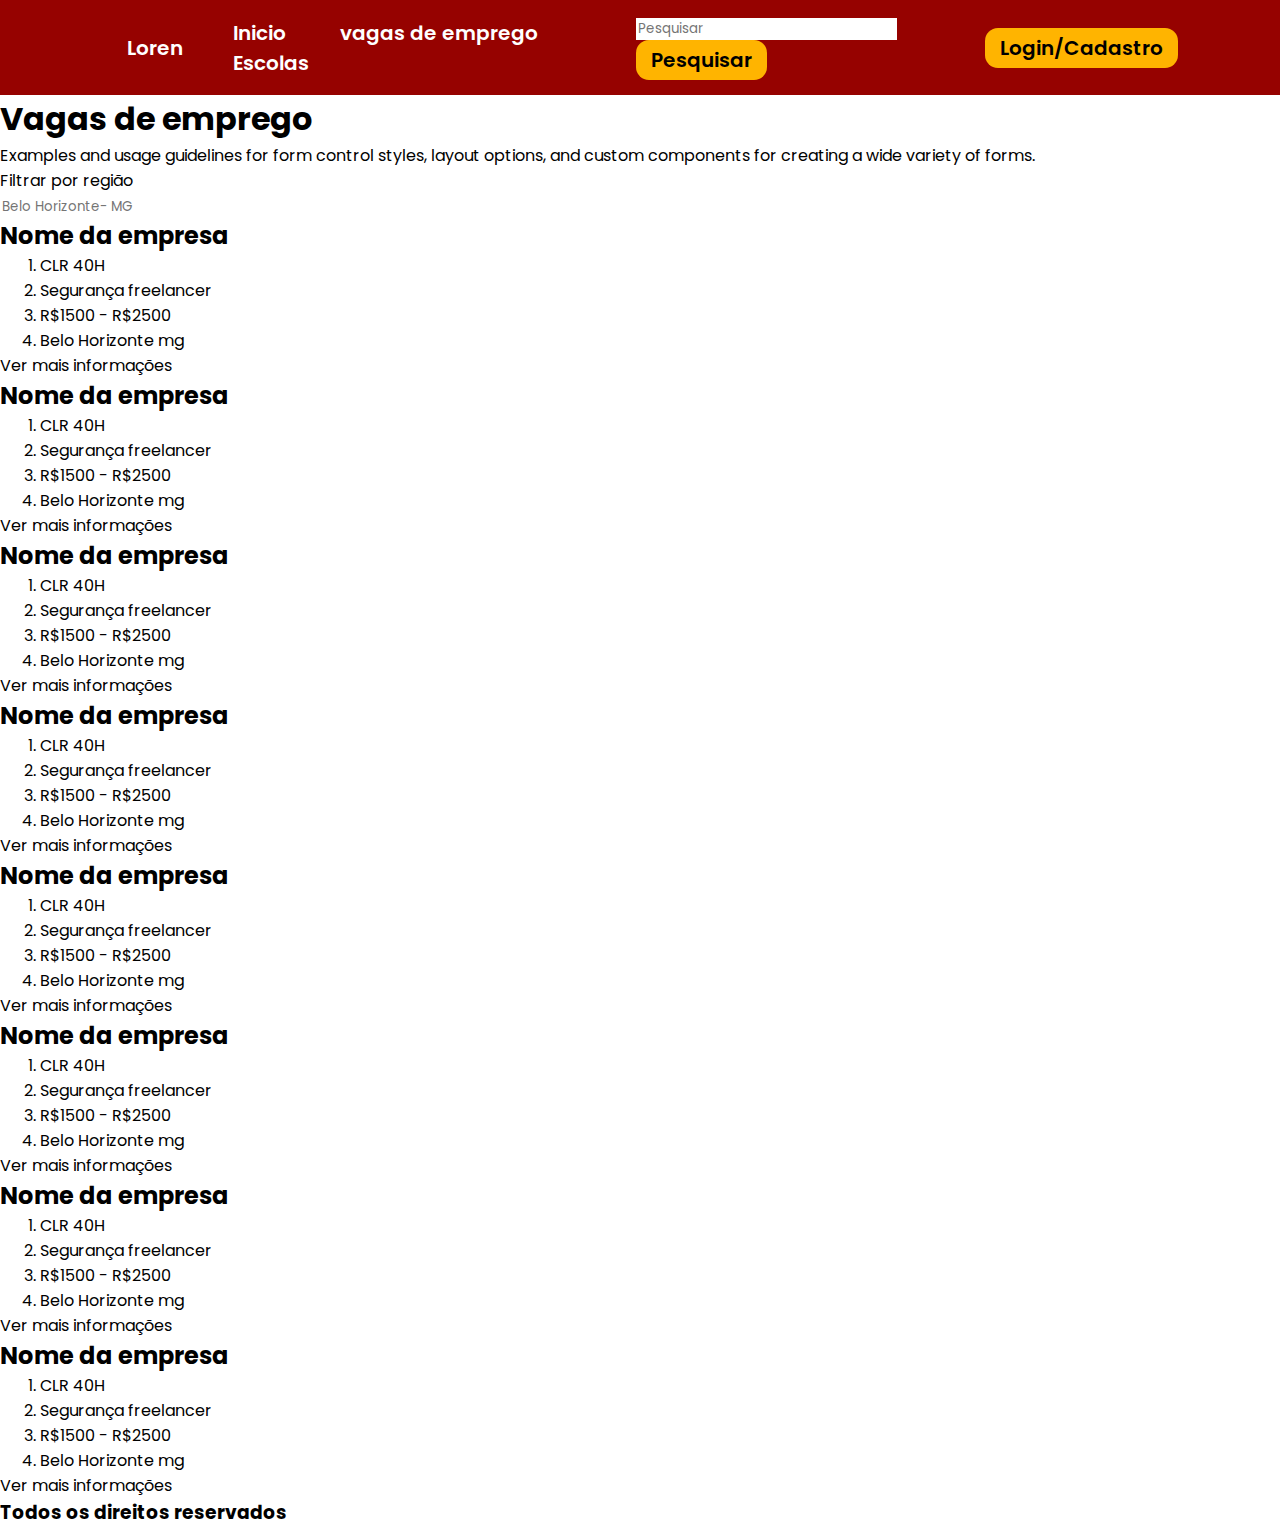
==== index.html @ 33391e1c "Template Puc, inicio do codigo" ====
<!DOCTYPE html>
<html lang="pt-br">
<head>
  <meta charset="UTF-8">
  <meta http-equiv="X-UA-Compatible" content="IE=edge">
  <meta name="viewport" content="width=device-width, initial-scale=1.0">
  <meta name="author" content="Ramon Vicente">
  <meta name="description" content="Template do projeto para o curso de sistemas na PUC minas">
  <link rel="stylesheet" href="style.css">

  <title>Bombeiros MG</title>
</head>
<body>
  <header class="cabeçalho">
      <a id="name" href="https://www.google.com">Loren</a>
    <nav class="geral-nav">
      <a class="iten-nav" href="https://www.google.com">Inicio</a>
      <a class="iten-nav" href="https://www.google.com">vagas de emprego</a>
      <a class="iten-nav" href="https://www.google.com">Escolas</a>
    </nav>
    <div id="search-box">
      <input id="searchImput" type="text" placeholder="Pesquisar">
      <button id="serarchButton">Pesquisar</button>
    </div>
      <button id="Botão-cadastro">Login/Cadastro</button>
  </header>

 <!--contéudo principal com os anuncios-->
<main>
<div class="titulo">
  <h1>Vagas de emprego</h1>
  <p>Examples and usage guidelines for form control styles, layout options, and custom components for creating a wide variety of forms.</p>
</div>
<div class="filtro">
  <p>Filtrar por região</p>
  <input type="text" placeholder="Belo Horizonte- MG">
</div>

<!-- Divs com os blocos de anuncios-->
<section class="anuncios-topo">
  <!--Até esse momento todas as divs são identicas-->
  <!--Div de vaga 1-->
  <div class="anuncio-vaga">
    <h2>Nome da empresa</h2>
    <ol>
      <li>CLR 40H</li>
      <li>Segurança freelancer</li>
      <li>R$1500 - R$2500</li>
      <li>Belo Horizonte mg</li>
    </ol>
    <p>Ver mais informações</p>
  </div>
      <!--Div de vaga 2-->
      <div class="anuncio-vaga">
        <h2>Nome da empresa</h2>
        <ol>
          <li>CLR 40H</li>
          <li>Segurança freelancer</li>
          <li>R$1500 - R$2500</li>
          <li>Belo Horizonte mg</li>
        </ol>
        <p>Ver mais informações</p>
      </div>
            <!--Div de vaga 3-->
            <div class="anuncio-vaga">
              <h2>Nome da empresa</h2>
              <ol>
                <li>CLR 40H</li>
                <li>Segurança freelancer</li>
                <li>R$1500 - R$2500</li>
                <li>Belo Horizonte mg</li>
              </ol>
              <p>Ver mais informações</p>
            </div>
                 <!--Div de vaga 4-->
                <div class="anuncio-vaga">
                  <h2>Nome da empresa</h2>
                  <ol>
                    <li>CLR 40H</li>
                    <li>Segurança freelancer</li>
                    <li>R$1500 - R$2500</li>
                    <li>Belo Horizonte mg</li>
                  </ol>
                  <p>Ver mais informações</p>
                </div>
          </section>
          <section class="anuncios-boton">
              <!--Div de vaga 1-->
  <div class="anuncio-vaga">
    <h2>Nome da empresa</h2>
    <ol>
      <li>CLR 40H</li>
      <li>Segurança freelancer</li>
      <li>R$1500 - R$2500</li>
      <li>Belo Horizonte mg</li>
    </ol>
    <p>Ver mais informações</p>
  </div>
      <!--Div de vaga 2-->
      <div class="anuncio-vaga">
        <h2>Nome da empresa</h2>
        <ol>
          <li>CLR 40H</li>
          <li>Segurança freelancer</li>
          <li>R$1500 - R$2500</li>
          <li>Belo Horizonte mg</li>
        </ol>
        <p>Ver mais informações</p>
      </div>
            <!--Div de vaga 3-->
            <div class="anuncio-vaga">
              <h2>Nome da empresa</h2>
              <ol>
                <li>CLR 40H</li>
                <li>Segurança freelancer</li>
                <li>R$1500 - R$2500</li>
                <li>Belo Horizonte mg</li>
              </ol>
              <p>Ver mais informações</p>
            </div>
                 <!--Div de vaga 4-->
                <div class="anuncio-vaga">
                  <h2>Nome da empresa</h2>
                  <ol>
                    <li>CLR 40H</li>
                    <li>Segurança freelancer</li>
                    <li>R$1500 - R$2500</li>
                    <li>Belo Horizonte mg</li>
                  </ol>
                  <p>Ver mais informações</p>
                </div>
          </section>
</main>
<footer>
  <h3>Todos os direitos reservados</h3>
</footer>
  
</body>
</html>
---- style.css ----
/* Font links */

@import url('https://fonts.googleapis.com/css2?family=Poppins:ital,wght@0,300;0,600;0,700;1,200;1,300;1,500;1,600&display=swap');

/* reset*/
* {
  margin: 0;
  border: 0;
  box-sizing: border-box;
  font-family: 'Poppins', sans-serif;
}

h1 {
  font-family: 'Poppins', sans-serif;
  font-weight: bold;
}

/*Inicio cabeçalho*/

.cabeçalho {
  background: rgb(150, 02, 00);
  display: flex;
  justify-content: space-between;
  align-items: center;
  padding: 15px 8%;
}

.geral-nav {
  padding: 0, 15px;
}

/*Nome da pagina*/
#name {
  font-size: 20px;
  color: white;
  padding: 0 25px;
  font-weight: 600;
  text-decoration: none;
}

/*itens do menu*/
.iten-nav {
  font-size: 20px;
  color: white;
  padding: 0 25px;
  font-weight: 600;
  text-decoration: none;
}


.iten-nav:hover {
  color: rgb(252, 255, 162);
  text-decoration: none;
}

/*Buttons*/

button {
  font-size: 20px;
  font-weight: 600;
  background-color: #ffb400;
  border-radius: 13px;
  padding: 5px 15px;
}

button:hover {
  font-weight: 600;
  background-color: #fdcc5a;
  border-radius: 13px;
  padding: 7px 15px;
}
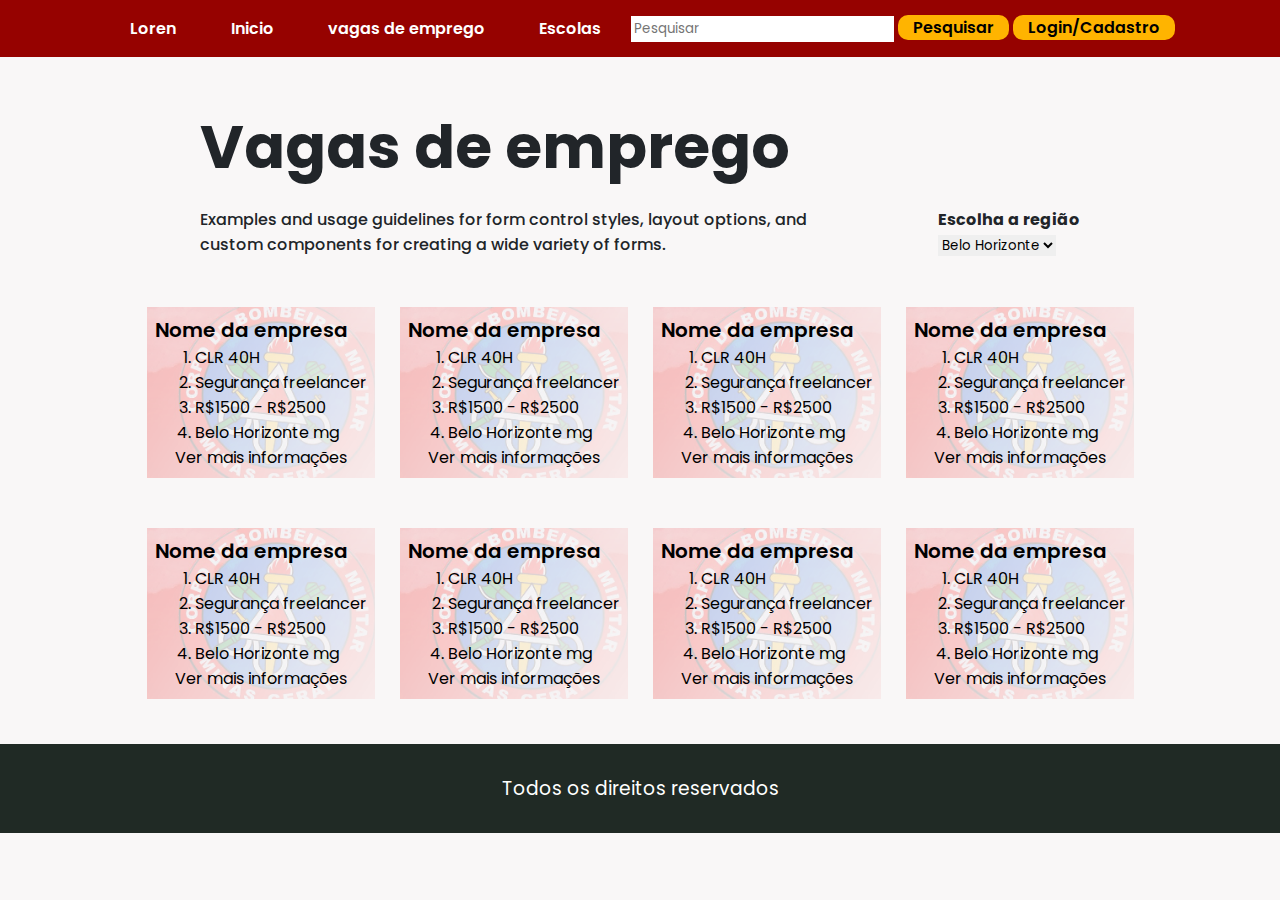
==== commit 26c65913: "Atualizações no css" ====
--- a/index.html
+++ b/index.html
@@ -19,27 +19,35 @@
       <a class="iten-nav" href="https://www.google.com">Escolas</a>
     </nav>
     <div id="search-box">
-      <input id="searchImput" type="text" placeholder="Pesquisar">
-      <button id="serarchButton">Pesquisar</button>
+      <input id="searchImput" type="text" placeholder="Pesquisar" maxlength="14">
+      <button id="searchButton">Pesquisar</button>
+      <a href="Login.html"><button>Login/Cadastro</button></a>
     </div>
-      <button id="Botão-cadastro">Login/Cadastro</button>
   </header>
 
- <!--contéudo principal com os anuncios-->
+ <!--Main content "Jobs posters"-->
 <main>
-<div class="titulo">
-  <h1>Vagas de emprego</h1>
-  <p>Examples and usage guidelines for form control styles, layout options, and custom components for creating a wide variety of forms.</p>
-</div>
-<div class="filtro">
-  <p>Filtrar por região</p>
-  <input type="text" placeholder="Belo Horizonte- MG">
-</div>
+  <div class="titulos-geral">
+        <div class="titulo">
+          <h1>Vagas de emprego</h1>
+          <p>Examples and usage guidelines for form control styles, layout options, and<br> custom components for creating a wide variety of forms.</p>
+        </div>
+        <div class="filtro">
+          <label for="region">Escolha a região</label><br>
+                <select id="região" name="local">
+                      <option value="Belo Horizonte">Belo Horizonte</option>
+                      <option value="Caratinga">Caratinga</option>
+                      <option value="Sapucaia">Sapucaia</option>
+                      <option value="Dom modesto">Dom modesto</option>
+                </select>
+        </div>
+  </div>
+  
 
-<!-- Divs com os blocos de anuncios-->
+<!-- Divs with posters-->
 <section class="anuncios-topo">
-  <!--Até esse momento todas as divs são identicas-->
-  <!--Div de vaga 1-->
+  <!--For now all the Divs will be the same-->
+  <!--Div poster 1-->
   <div class="anuncio-vaga">
     <h2>Nome da empresa</h2>
     <ol>
@@ -50,7 +58,7 @@
     </ol>
     <p>Ver mais informações</p>
   </div>
-      <!--Div de vaga 2-->
+      <!--Div poster 2-->
       <div class="anuncio-vaga">
         <h2>Nome da empresa</h2>
         <ol>
@@ -61,7 +69,7 @@
         </ol>
         <p>Ver mais informações</p>
       </div>
-            <!--Div de vaga 3-->
+            <!--Div poster 3-->
             <div class="anuncio-vaga">
               <h2>Nome da empresa</h2>
               <ol>
@@ -72,7 +80,7 @@
               </ol>
               <p>Ver mais informações</p>
             </div>
-                 <!--Div de vaga 4-->
+                 <!--Div poster 4-->
                 <div class="anuncio-vaga">
                   <h2>Nome da empresa</h2>
                   <ol>
@@ -84,8 +92,10 @@
                   <p>Ver mais informações</p>
                 </div>
           </section>
+
+          <!--Botton section-->
           <section class="anuncios-boton">
-              <!--Div de vaga 1-->
+              <!--Div poster 1-->
   <div class="anuncio-vaga">
     <h2>Nome da empresa</h2>
     <ol>
@@ -96,7 +106,7 @@
     </ol>
     <p>Ver mais informações</p>
   </div>
-      <!--Div de vaga 2-->
+      <!--Div poster 2-->
       <div class="anuncio-vaga">
         <h2>Nome da empresa</h2>
         <ol>
@@ -107,7 +117,7 @@
         </ol>
         <p>Ver mais informações</p>
       </div>
-            <!--Div de vaga 3-->
+            <!--Div poster 3-->
             <div class="anuncio-vaga">
               <h2>Nome da empresa</h2>
               <ol>
@@ -118,7 +128,7 @@
               </ol>
               <p>Ver mais informações</p>
             </div>
-                 <!--Div de vaga 4-->
+                 <!--Div poster 4-->
                 <div class="anuncio-vaga">
                   <h2>Nome da empresa</h2>
                   <ol>
--- a/style.css
+++ b/style.css
@@ -10,17 +10,26 @@
   font-family: 'Poppins', sans-serif;
 }
 
+body {
+  background-color: rgb(249, 247, 247);
+}
+
+main {
+  margin: 0 15vh 0 15vh;
+
+}
+
 h1 {
   font-family: 'Poppins', sans-serif;
   font-weight: bold;
 }
 
-/*Inicio cabeçalho*/
+/*Header beggin*/
 
 .cabeçalho {
   background: rgb(150, 02, 00);
   display: flex;
-  justify-content: space-between;
+  justify-content: space-around;
   align-items: center;
   padding: 15px 8%;
 }
@@ -29,18 +38,29 @@
   padding: 0, 15px;
 }
 
-/*Nome da pagina*/
+#search-box {
+  position: relative;
+
+
+}
+
+#searchImput {
+  padding: 3px;
+  margin: auto;
+}
+
+/*Page name*/
 #name {
-  font-size: 20px;
+  font-size: 16px;
   color: white;
   padding: 0 25px;
   font-weight: 600;
   text-decoration: none;
 }
 
-/*itens do menu*/
+/*Nav itens*/
 .iten-nav {
-  font-size: 20px;
+  font-size: 16px;
   color: white;
   padding: 0 25px;
   font-weight: 600;
@@ -51,21 +71,103 @@
 .iten-nav:hover {
   color: rgb(252, 255, 162);
   text-decoration: none;
+  padding: 0 25px;
 }
 
 /*Buttons*/
 
+
 button {
-  font-size: 20px;
+  font-size: 16px;
   font-weight: 600;
   background-color: #ffb400;
-  border-radius: 13px;
-  padding: 5px 15px;
+  border-radius: 10px;
+  padding: 0px 15px;
 }
 
 button:hover {
   font-weight: 600;
-  background-color: #fdcc5a;
-  border-radius: 13px;
-  padding: 7px 15px;
+  background-color: #f8cd6a;
+}
+
+/*Posters sections*/
+
+.titulos-geral {
+  margin-top: 5vh;
+  margin-bottom: 5vh;
+  display: flex;
+  justify-content: space-around;
+  color: #212529;
+
+}
+
+.titulos-geral h1 {
+  font-size: 60px;
+  flex-direction: row;
+  margin-bottom: 15px;
+
+}
+
+.titulos-geral p {
+  font-size: 16px;
+  font-weight: 500;
+
+}
+
+.filtro {
+  align-self: flex-end;
+}
+
+.filtro label {
+  font-weight: 700;
+
+}
+
+.anuncios-topo {
+  display: flex;
+  justify-content: center;
+  gap: 15px;
+  margin-bottom: 40px;
+
+}
+
+.anuncios-boton {
+  display: flex;
+  justify-content: center;
+  gap: 15px;
+  margin-bottom: 40px;
+}
+
+.anuncio-vaga {
+  padding: 8px;
+  margin: 5px;
+  background-image: url('img/fundinnn.png');
+  background-size: cover;
+}
+
+.anuncio-vaga h2 {
+  font-weight: 600;
+  font-size: 20px;
+}
+
+.anuncio-vaga p {
+  font-size: 16px;
+  text-align: center;
+}
+
+.anuncio-vaga ol {
+  font-size: 16px;
+}
+
+footer {
+  background-color: rgb(32, 42, 37);
+  padding: 30px;
+  text-align: center;
+  color: white;
+}
+
+/* Footer */
+
+footer h3 {
+  font-weight: 400;
 }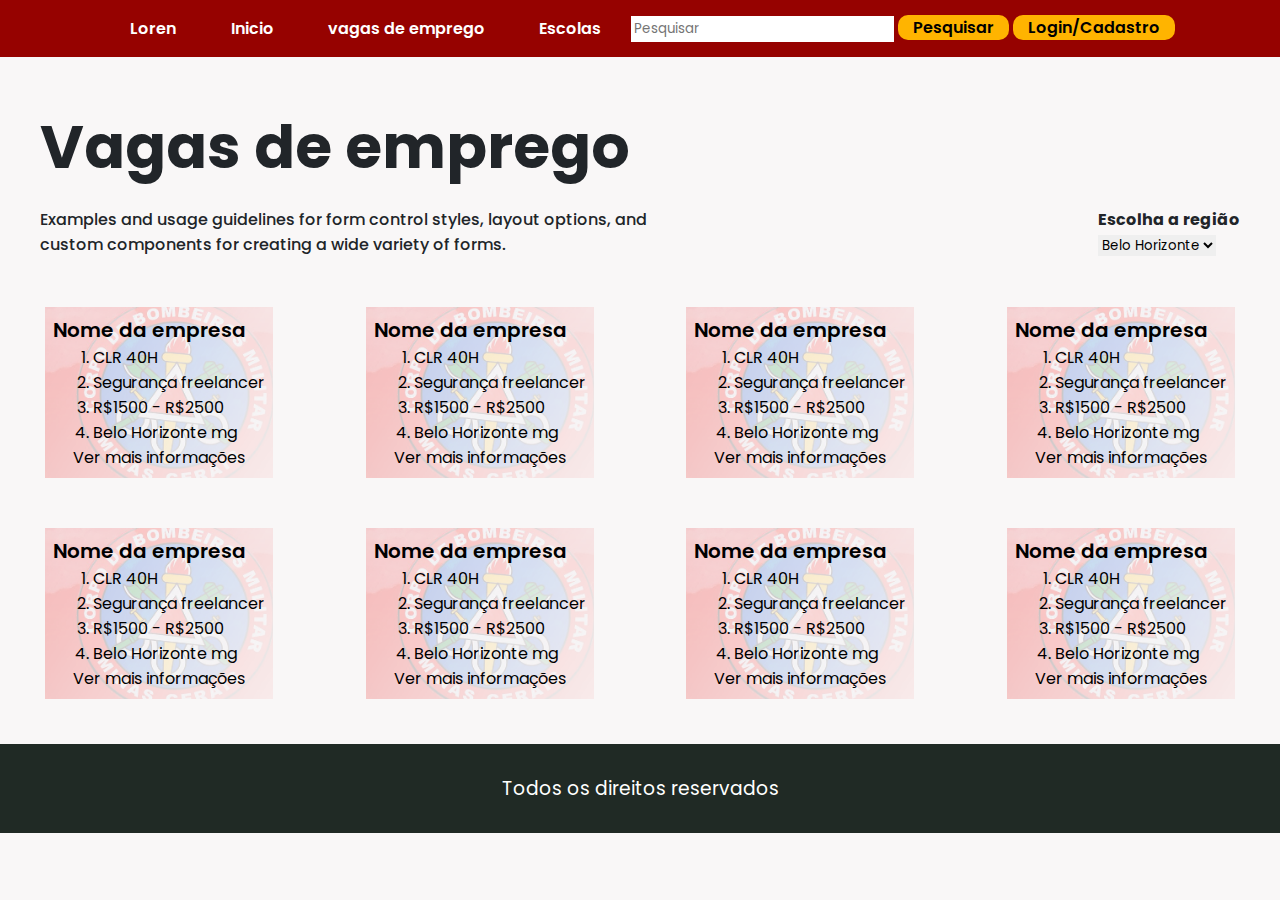
==== commit d42a6757: "some css on login page" ====
--- a/index.html
+++ b/index.html
@@ -12,7 +12,7 @@
 </head>
 <body>
   <header class="cabeçalho">
-      <a id="name" href="https://www.google.com">Loren</a>
+      <a id="page-name" href="https://www.google.com">Loren</a>
     <nav class="geral-nav">
       <a class="iten-nav" href="https://www.google.com">Inicio</a>
       <a class="iten-nav" href="https://www.google.com">vagas de emprego</a>
--- a/style.css
+++ b/style.css
@@ -15,7 +15,8 @@
 }
 
 main {
-  margin: 0 15vh 0 15vh;
+  margin: auto;
+  max-width: 1200px;
 
 }
 
@@ -41,7 +42,6 @@
 #search-box {
   position: relative;
 
-
 }
 
 #searchImput {
@@ -49,8 +49,8 @@
   margin: auto;
 }
 
-/*Page name*/
-#name {
+
+#page-name {
   font-size: 16px;
   color: white;
   padding: 0 25px;
@@ -74,7 +74,7 @@
   padding: 0 25px;
 }
 
-/*Buttons*/
+/*geral Buttons*/
 
 
 button {
@@ -96,14 +96,14 @@
   margin-top: 5vh;
   margin-bottom: 5vh;
   display: flex;
-  justify-content: space-around;
+  justify-content: space-between;
   color: #212529;
+
 
 }
 
 .titulos-geral h1 {
   font-size: 60px;
-  flex-direction: row;
   margin-bottom: 15px;
 
 }
@@ -125,17 +125,19 @@
 
 .anuncios-topo {
   display: flex;
-  justify-content: center;
+  justify-content: space-between;
   gap: 15px;
   margin-bottom: 40px;
+
 
 }
 
 .anuncios-boton {
   display: flex;
-  justify-content: center;
+  justify-content: space-between;
   gap: 15px;
   margin-bottom: 40px;
+
 }
 
 .anuncio-vaga {
@@ -159,6 +161,31 @@
   font-size: 16px;
 }
 
+/* Form */
+
+.forms {
+  background-color: rgb(231, 231, 231);
+  display: flex;
+  justify-content: center;
+  margin: 50px auto;
+  flex-direction: row;
+  width: 500px;
+  height: 700px;
+  border-radius: 2%;
+  padding: 20px;
+  justify-items: left;
+
+}
+
+fieldset {
+  padding: 0;
+}
+
+
+
+
+/* Footer */
+
 footer {
   background-color: rgb(32, 42, 37);
   padding: 30px;
@@ -166,8 +193,6 @@
   color: white;
 }
 
-/* Footer */
-
 footer h3 {
   font-weight: 400;
 }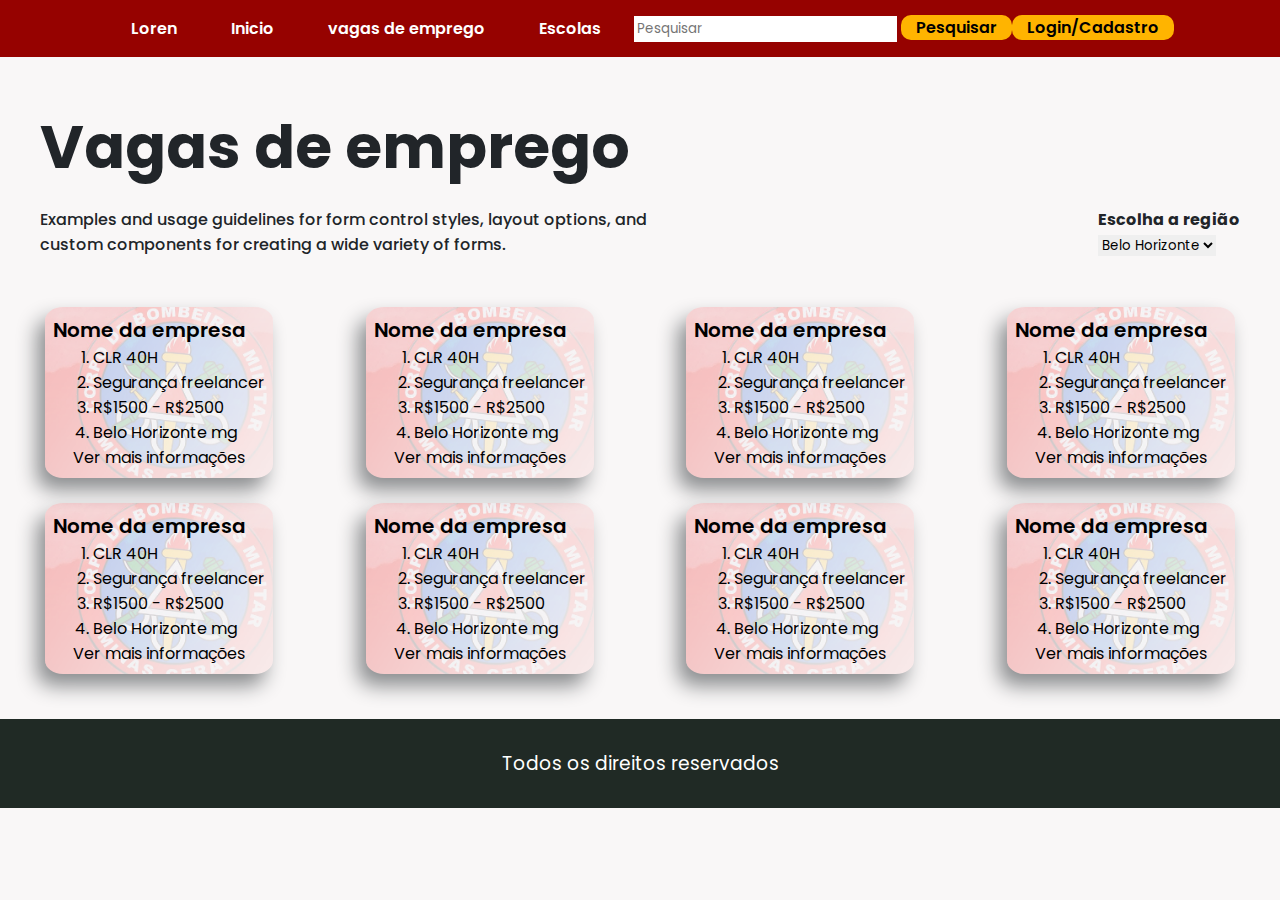
==== commit 015c33c2: "Pequenas alterações" ====
--- a/index.html
+++ b/index.html
@@ -11,30 +11,32 @@
   <title>Bombeiros MG</title>
 </head>
 <body>
-  <header class="cabeçalho">
-      <a id="page-name" href="https://www.google.com">Loren</a>
+  <header class="header">
     <nav class="geral-nav">
-      <a class="iten-nav" href="https://www.google.com">Inicio</a>
-      <a class="iten-nav" href="https://www.google.com">vagas de emprego</a>
-      <a class="iten-nav" href="https://www.google.com">Escolas</a>
+      <a id="page-name" href="./index.html">Loren</a>
+      <a class="iten-nav" href="./index.html">Inicio</a>
+      <a class="iten-nav" href="./index.html">vagas de emprego</a>
+      <a class="iten-nav" href="./index.html">Escolas</a>
     </nav>
-    <div id="search-box">
-      <input id="searchImput" type="text" placeholder="Pesquisar" maxlength="14">
-      <button id="searchButton">Pesquisar</button>
-      <a href="Login.html"><button>Login/Cadastro</button></a>
-    </div>
+      <div id="search-box">
+        <form>
+          <input id="searchImput" type="search" placeholder="Pesquisar" maxlength="14" aria-label="Campo de pesquisa">
+          <button id="searchButton">Pesquisar</button>
+        </form>
+          <a href="Login.html"><button>Login/Cadastro</button></a>
+      </div>
   </header>
 
  <!--Main content "Jobs posters"-->
 <main>
-  <div class="titulos-geral">
-        <div class="titulo">
+  <div class="geral-title">
+        <div class="title">
           <h1>Vagas de emprego</h1>
           <p>Examples and usage guidelines for form control styles, layout options, and<br> custom components for creating a wide variety of forms.</p>
         </div>
-        <div class="filtro">
+        <div class="filter">
           <label for="region">Escolha a região</label><br>
-                <select id="região" name="local">
+                <select id="region" name="local">
                       <option value="Belo Horizonte">Belo Horizonte</option>
                       <option value="Caratinga">Caratinga</option>
                       <option value="Sapucaia">Sapucaia</option>
@@ -45,10 +47,10 @@
   
 
 <!-- Divs with posters-->
-<section class="anuncios-topo">
+<section class="adverts">
   <!--For now all the Divs will be the same-->
   <!--Div poster 1-->
-  <div class="anuncio-vaga">
+  <div class="job-poster">
     <h2>Nome da empresa</h2>
     <ol>
       <li>CLR 40H</li>
@@ -59,7 +61,7 @@
     <p>Ver mais informações</p>
   </div>
       <!--Div poster 2-->
-      <div class="anuncio-vaga">
+      <div class="job-poster">
         <h2>Nome da empresa</h2>
         <ol>
           <li>CLR 40H</li>
@@ -70,7 +72,7 @@
         <p>Ver mais informações</p>
       </div>
             <!--Div poster 3-->
-            <div class="anuncio-vaga">
+            <div class="job-poster">
               <h2>Nome da empresa</h2>
               <ol>
                 <li>CLR 40H</li>
@@ -81,7 +83,7 @@
               <p>Ver mais informações</p>
             </div>
                  <!--Div poster 4-->
-                <div class="anuncio-vaga">
+                <div class="job-poster">
                   <h2>Nome da empresa</h2>
                   <ol>
                     <li>CLR 40H</li>
@@ -91,12 +93,8 @@
                   </ol>
                   <p>Ver mais informações</p>
                 </div>
-          </section>
 
-          <!--Botton section-->
-          <section class="anuncios-boton">
-              <!--Div poster 1-->
-  <div class="anuncio-vaga">
+  <div class="job-poster">
     <h2>Nome da empresa</h2>
     <ol>
       <li>CLR 40H</li>
@@ -107,7 +105,7 @@
     <p>Ver mais informações</p>
   </div>
       <!--Div poster 2-->
-      <div class="anuncio-vaga">
+      <div class="job-poster">
         <h2>Nome da empresa</h2>
         <ol>
           <li>CLR 40H</li>
@@ -118,7 +116,7 @@
         <p>Ver mais informações</p>
       </div>
             <!--Div poster 3-->
-            <div class="anuncio-vaga">
+            <div class="job-poster">
               <h2>Nome da empresa</h2>
               <ol>
                 <li>CLR 40H</li>
@@ -129,7 +127,7 @@
               <p>Ver mais informações</p>
             </div>
                  <!--Div poster 4-->
-                <div class="anuncio-vaga">
+                <div class="job-poster">
                   <h2>Nome da empresa</h2>
                   <ol>
                     <li>CLR 40H</li>
@@ -139,7 +137,8 @@
                   </ol>
                   <p>Ver mais informações</p>
                 </div>
-          </section>
+         </section>
+          
 </main>
 <footer>
   <h3>Todos os direitos reservados</h3>
--- a/style.css
+++ b/style.css
@@ -27,12 +27,13 @@
 
 /*Header beggin*/
 
-.cabeçalho {
+.header {
   background: rgb(150, 02, 00);
   display: flex;
   justify-content: space-around;
   align-items: center;
   padding: 15px 8%;
+  flex-wrap: wrap;
 }
 
 .geral-nav {
@@ -41,7 +42,7 @@
 
 #search-box {
   position: relative;
-
+  display: flex;
 }
 
 #searchImput {
@@ -92,7 +93,7 @@
 
 /*Posters sections*/
 
-.titulos-geral {
+.geral-title {
   margin-top: 5vh;
   margin-bottom: 5vh;
   display: flex;
@@ -102,62 +103,60 @@
 
 }
 
-.titulos-geral h1 {
+.geral-title h1 {
   font-size: 60px;
   margin-bottom: 15px;
 
 }
 
-.titulos-geral p {
+.geral-title p {
   font-size: 16px;
   font-weight: 500;
 
 }
 
-.filtro {
+.filter {
   align-self: flex-end;
+
 }
 
-.filtro label {
+
+.filter label {
   font-weight: 700;
 
 }
 
-.anuncios-topo {
+.adverts {
   display: flex;
   justify-content: space-between;
   gap: 15px;
   margin-bottom: 40px;
+  flex-wrap: wrap;
 
 
 }
 
-.anuncios-boton {
-  display: flex;
-  justify-content: space-between;
-  gap: 15px;
-  margin-bottom: 40px;
 
-}
-
-.anuncio-vaga {
+.job-poster {
   padding: 8px;
   margin: 5px;
   background-image: url('img/fundinnn.png');
   background-size: cover;
+  border-radius: 8%;
+  box-shadow: -8px 12px 20px #8b8d8f;
 }
 
-.anuncio-vaga h2 {
+.job-poster h2 {
   font-weight: 600;
   font-size: 20px;
 }
 
-.anuncio-vaga p {
+.job-poster p {
   font-size: 16px;
   text-align: center;
 }
 
-.anuncio-vaga ol {
+.job-posters ol {
   font-size: 16px;
 }
 
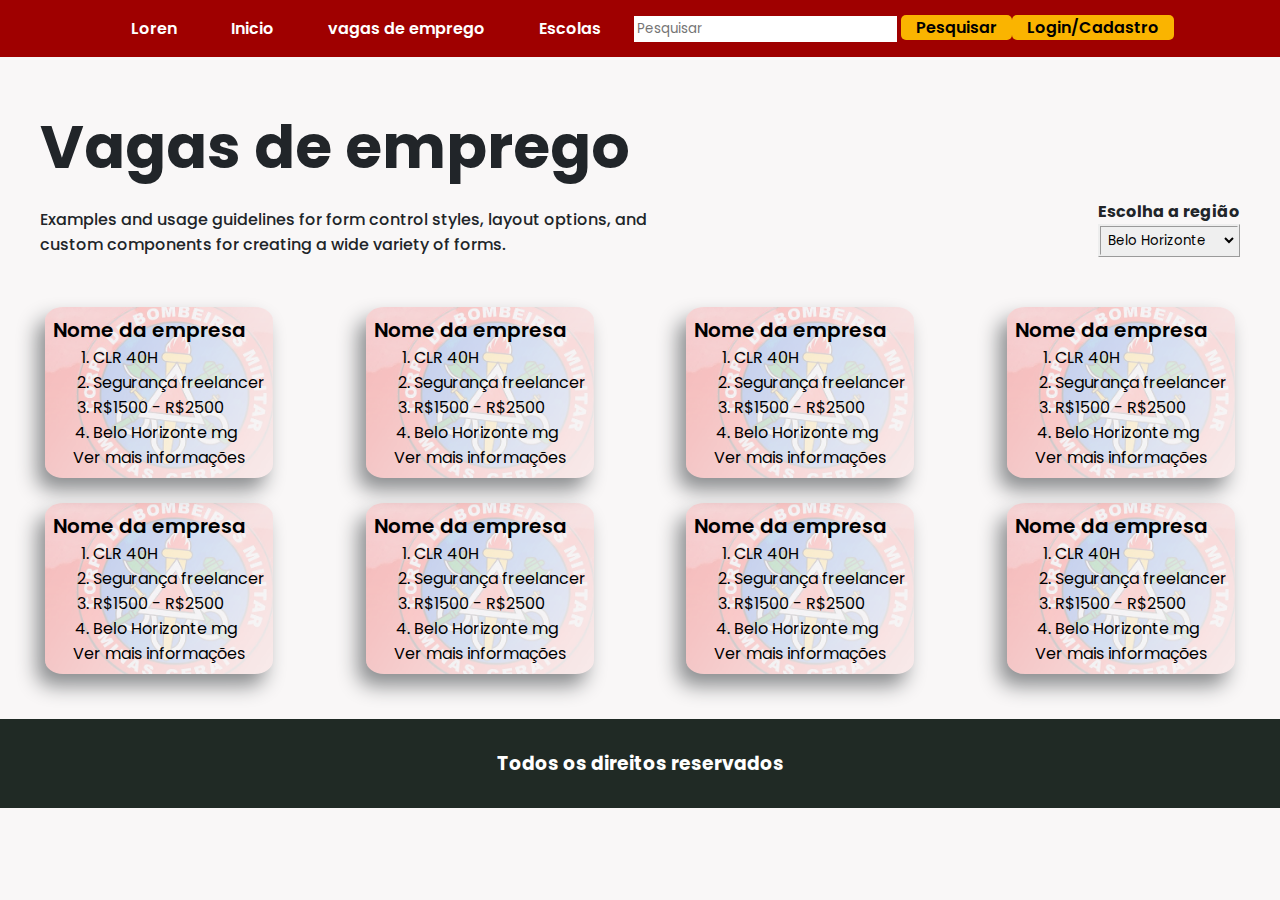
==== commit 78603880: "button" ====
--- a/index.html
+++ b/index.html
@@ -31,7 +31,7 @@
 <main>
   <div class="geral-title">
         <div class="title">
-          <h1>Vagas de emprego</h1>
+          <h1 class="te">Vagas de emprego</h1>
           <p>Examples and usage guidelines for form control styles, layout options, and<br> custom components for creating a wide variety of forms.</p>
         </div>
         <div class="filter">
@@ -45,12 +45,11 @@
         </div>
   </div>
   
-
 <!-- Divs with posters-->
 <section class="adverts">
   <!--For now all the Divs will be the same-->
   <!--Div poster 1-->
-  <div class="job-poster">
+  <div class="job-poster" style="cursor:pointer;" onclick="alert1()">
     <h2>Nome da empresa</h2>
     <ol>
       <li>CLR 40H</li>
@@ -143,6 +142,6 @@
 <footer>
   <h3>Todos os direitos reservados</h3>
 </footer>
-  
+<script src="./javascript.js"></script> 
 </body>
 </html>--- a/style.css
+++ b/style.css
@@ -28,12 +28,12 @@
 /*Header beggin*/
 
 .header {
-  background: rgb(150, 02, 00);
+  background: #9f0000;
   display: flex;
   justify-content: space-around;
   align-items: center;
   padding: 15px 8%;
-  flex-wrap: wrap;
+  flex-wrap: nowrap
 }
 
 .geral-nav {
@@ -81,8 +81,8 @@
 button {
   font-size: 16px;
   font-weight: 600;
-  background-color: #ffb400;
-  border-radius: 10px;
+  background-color: #fab400;
+  border-radius: 5px;
   padding: 0px 15px;
 }
 
@@ -144,6 +144,11 @@
   background-size: cover;
   border-radius: 8%;
   box-shadow: -8px 12px 20px #8b8d8f;
+  transition: all .4s ease-in-out;
+}
+
+.job-poster:hover {
+  transform: scale(1.1);
 }
 
 .job-poster h2 {
@@ -159,29 +164,6 @@
 .job-posters ol {
   font-size: 16px;
 }
-
-/* Form */
-
-.forms {
-  background-color: rgb(231, 231, 231);
-  display: flex;
-  justify-content: center;
-  margin: 50px auto;
-  flex-direction: row;
-  width: 500px;
-  height: 700px;
-  border-radius: 2%;
-  padding: 20px;
-  justify-items: left;
-
-}
-
-fieldset {
-  padding: 0;
-}
-
-
-
 
 /* Footer */
 
@@ -192,6 +174,62 @@
   color: white;
 }
 
-footer h3 {
-  font-weight: 400;
+
+/* Form login page */
+
+.forms {
+  background-color: rgb(233, 233, 233);
+  display: flex;
+  justify-content: center;
+  margin: 50px auto;
+  flex-direction: row;
+  width: 40vw;
+  height: content;
+  border-radius: 2%;
+  padding: 20px;
+  justify-items: left;
+
+}
+
+fieldset {
+  padding: 0;
+}
+
+
+fieldset h3 {
+  font-weight: 600;
+  color: #6e6f71;
+  margin-bottom: 10px;
+}
+
+fieldset label {
+  font-weight: 550;
+  font-size: 15px;
+}
+
+fieldset p {
+  font-size: 15px;
+  margin-bottom: 8px;
+  color: #6e6f71;
+}
+
+fieldset .buttons {
+  text-align: center;
+}
+
+.form-button {
+  color: white;
+  padding: 5px;
+  width: 100%;
+  margin-bottom: 15px;
+}
+
+.login-form input,
+select {
+  box-sizing: border-box;
+  width: 100%;
+  padding: 3px;
+  border: solid;
+  border-style: ridge;
+  border-color: #eeeeee;
 }